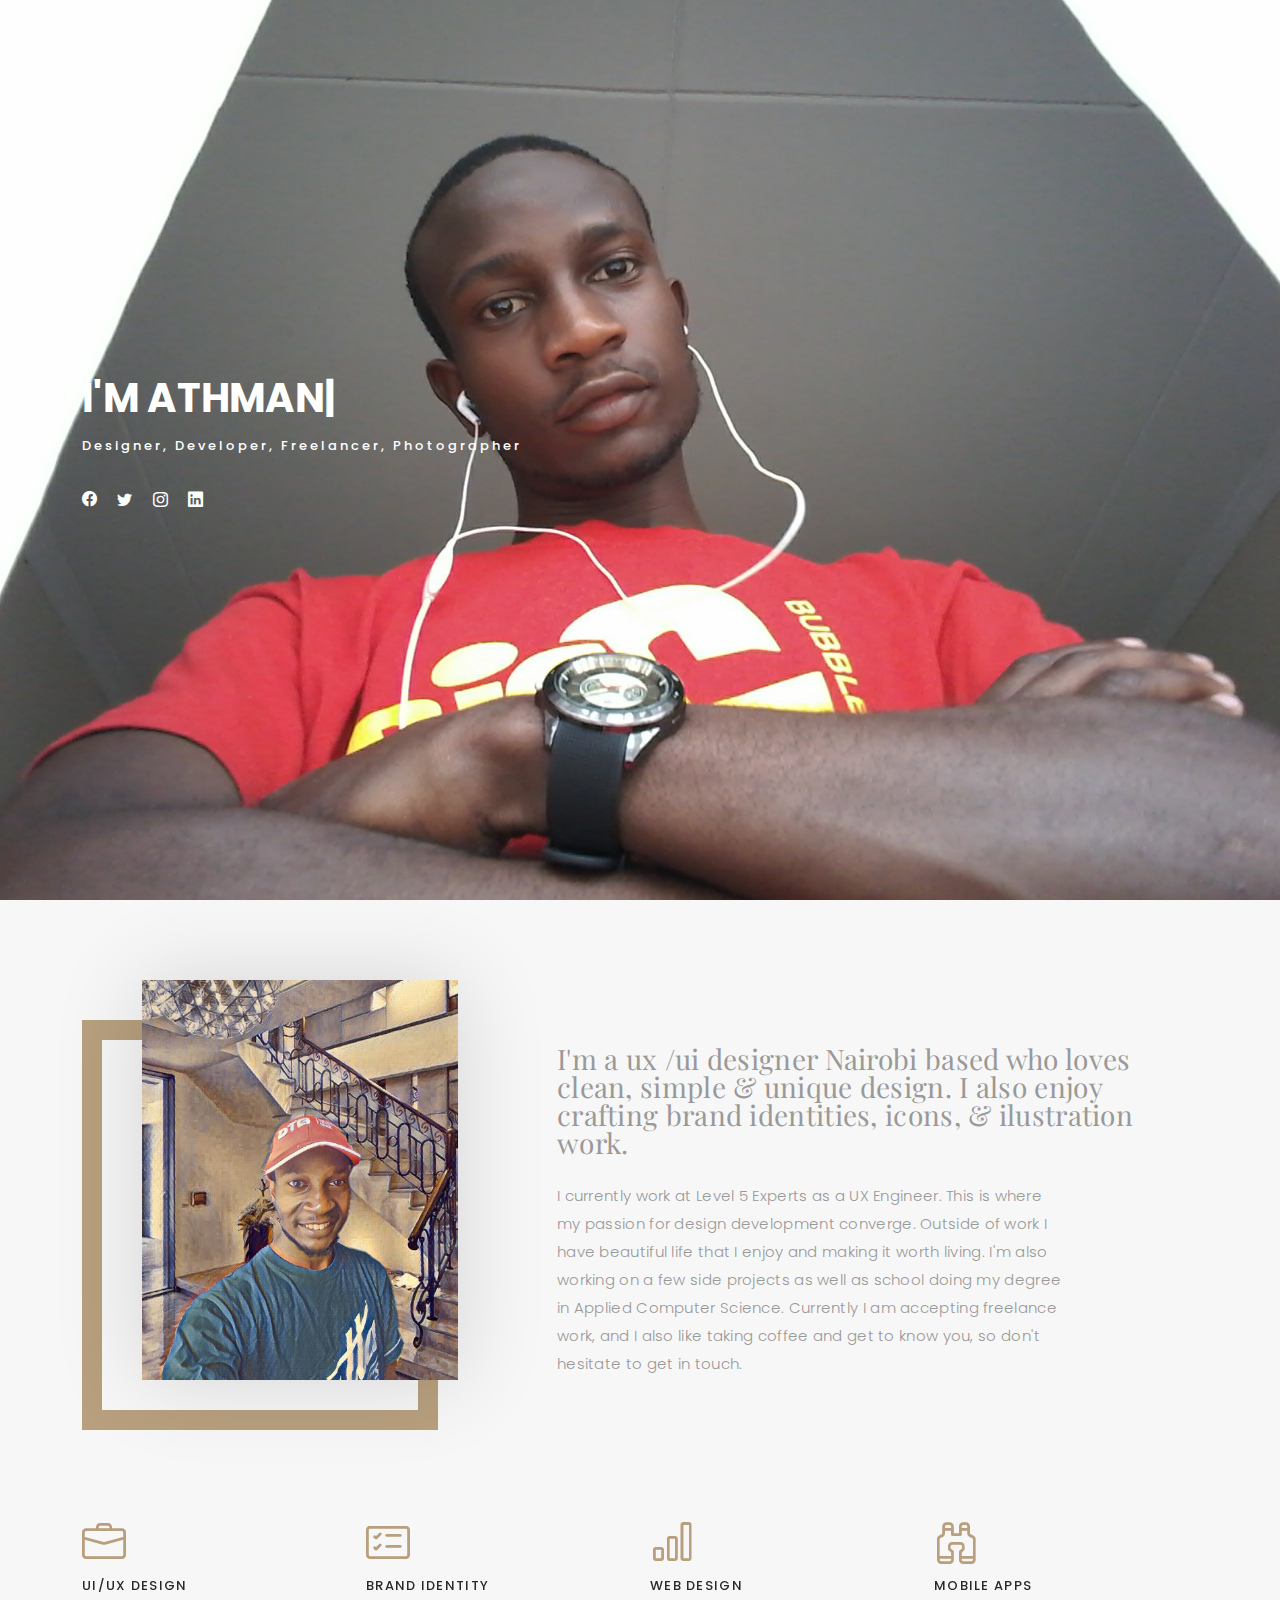
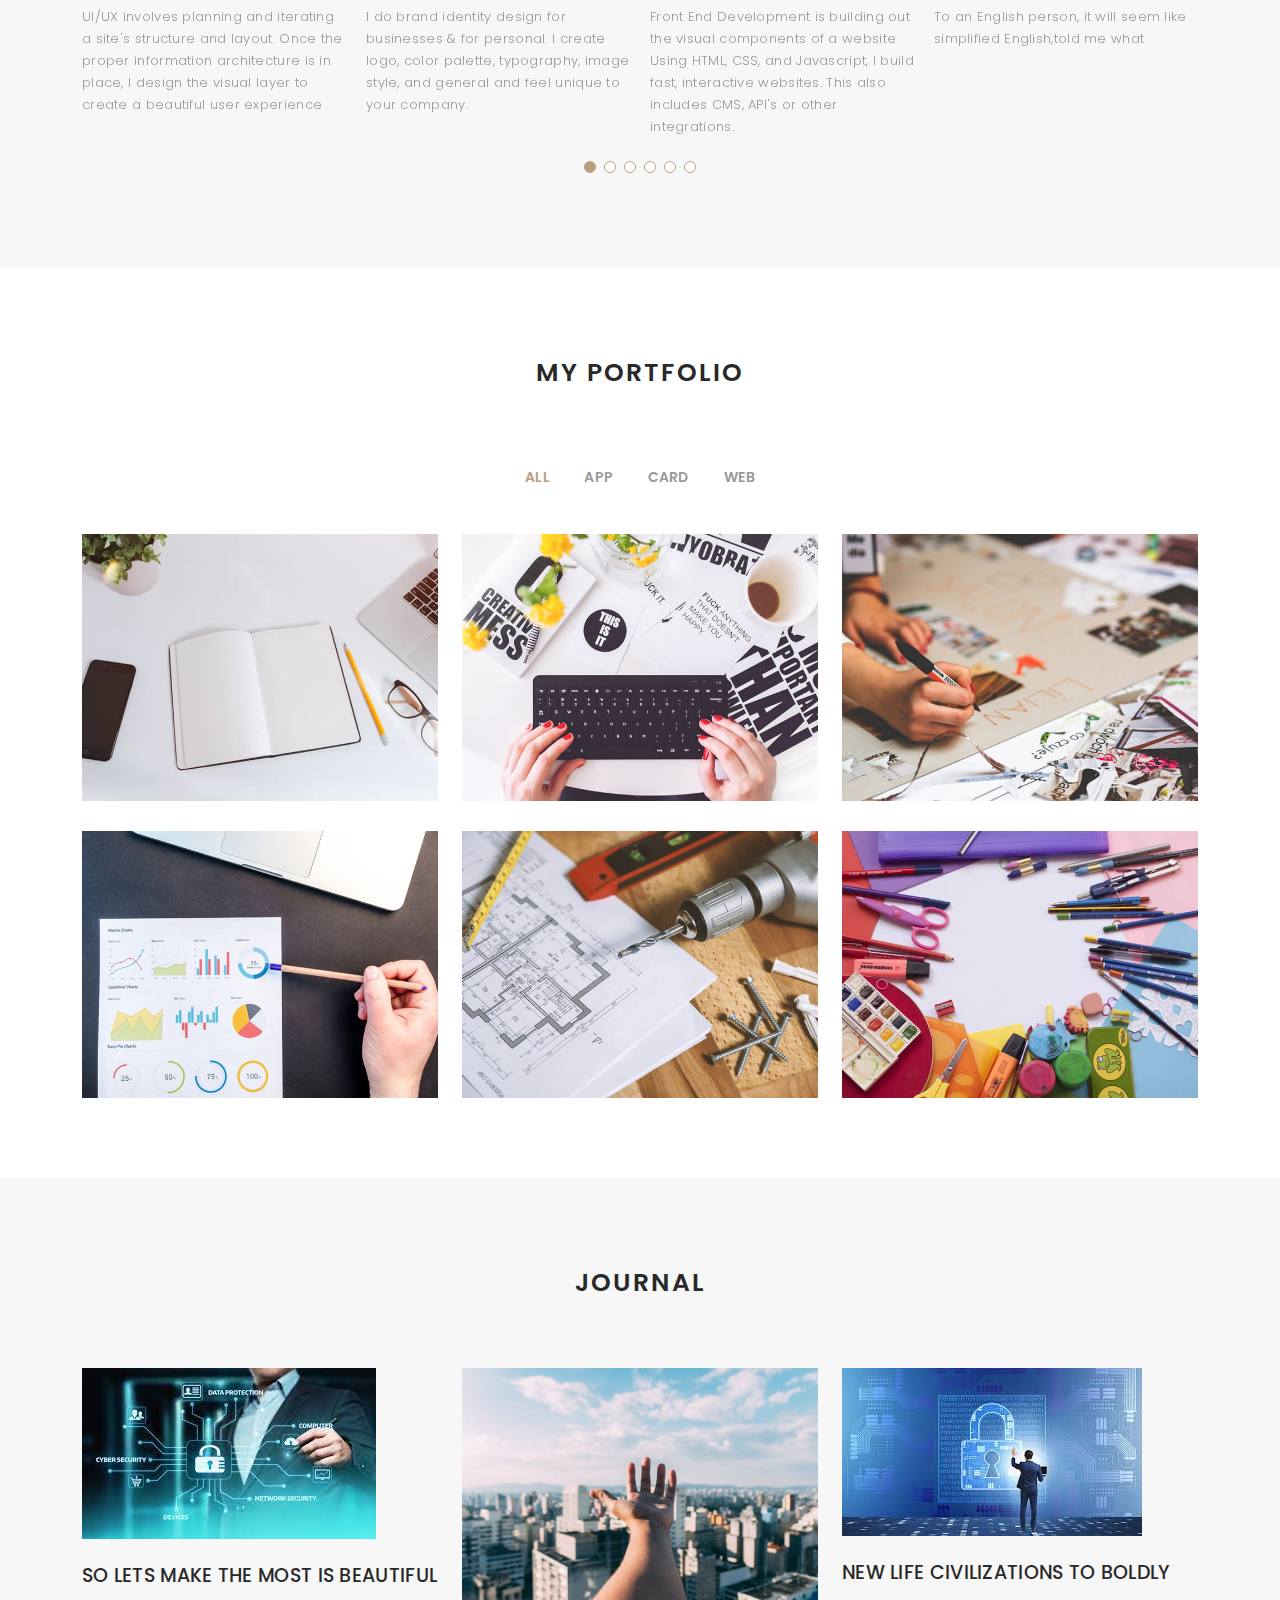
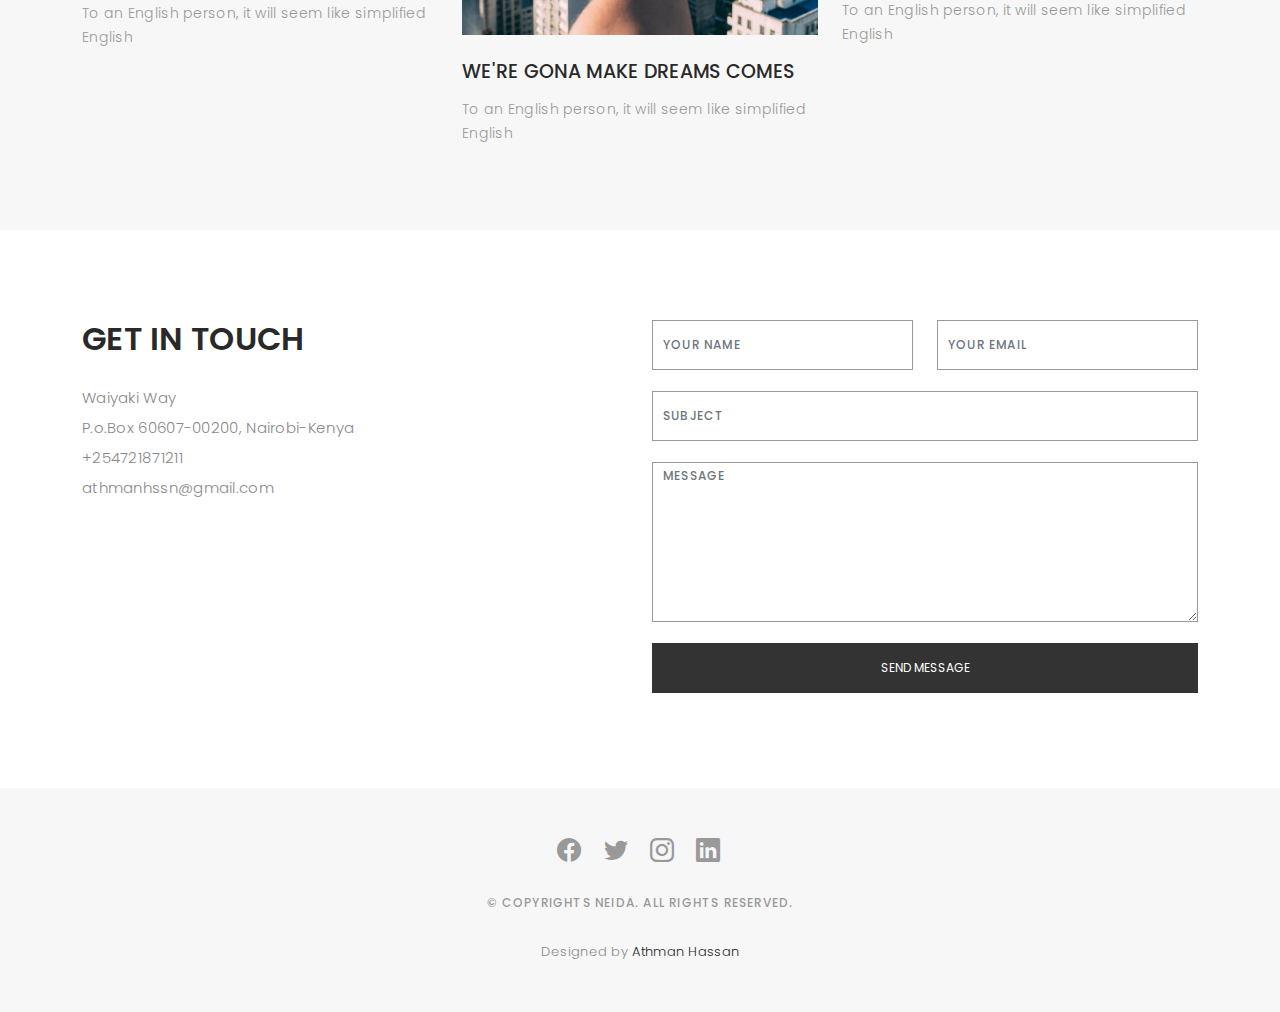
==== index.html @ f3bbb633 "first commit" ====
<!DOCTYPE html>
<html lang="en">

<head>
  <meta charset="utf-8">
  <meta content="width=device-width, initial-scale=1.0" name="viewport">

  <title>Athman Hassan</title>
  <meta content="" name="description">
  <meta content="" name="keywords">

  <!-- Favicons -->
  <link href="assets/img/favicon.png" rel="icon">
  <link href="assets/img/apple-touch-icon.png" rel="apple-touch-icon">

  <!-- Google Fonts -->
  <link href="https://fonts.googleapis.com/css?family=Poppins:300,300i,400,400i,500,500i,600,600i,700,700i|Playfair+Display:400,400i,500,500i,600,600i,700,700i,900,900i" rel="stylesheet">

  <!-- Vendor CSS Files -->
  <link href="assets/vendor/bootstrap/css/bootstrap.min.css" rel="stylesheet">
  <link href="assets/vendor/bootstrap-icons/bootstrap-icons.css" rel="stylesheet">
  <link href="assets/vendor/boxicons/css/boxicons.min.css" rel="stylesheet">
  <link href="assets/vendor/glightbox/css/glightbox.min.css" rel="stylesheet">
  <link href="assets/vendor/swiper/swiper-bundle.min.css" rel="stylesheet">

  <!-- Site Main CSS File -->
  <link href="assets/css/style.css" rel="stylesheet">
</head>

<body>

  <!-- ======= Header ======= -->
  <header id="header" class="fixed-top ">
    <div class="container d-flex align-items-center justify-content-between">
      <h1 class="logo"><a href="index.html">Athman Hassan</a></h1> 

      <nav id="navbar" class="navbar">
        <ul>
          <li><a class="nav-link scrollto active" href="#hero">Home</a></li>
          <li><a class="nav-link scrollto" href="index.html/#about">About</a></li>
          <li><a class="nav-link  scrollto" href="index.html/#portfolio">Portfolio</a></li>
          <li><a class="nav-link  scrollto" href="index.html/#journal">Blog</a></li>
          <li><a class="nav-link scrollto" href="index.html/#contact">Contact</a></li>
        </ul>
        <i class="bi bi-list mobile-nav-toggle"></i>
      </nav><!-- .navbar -->
    </div>
  </header><!-- End Header -->

  <!-- ======= Hero Section ======= -->
  <div id="hero" class="home">

    <div class="container">
      <div class="hero-content">
        <h1>I'm <span class="typed" data-typed-items="Athman Hassan, Designer, Developer, Freelancer, Photographer"></span></h1>
        <p> Designer, Developer, Freelancer, Photographer</p>

        <ul class="list-unstyled list-social">
          <li><a href="#"><i class="bi bi-facebook"></i></a></li>
          <li><a href="#"><i class="bi bi-twitter"></i></a></li>
          <li><a href="#"><i class="bi bi-instagram"></i></a></li>
          <li><a href="#"><i class="bi bi-linkedin"></i></a></li>
        </ul>
      </div>
    </div>
  </div><!-- End Hero -->

  <main id="main">

    <!-- ======= About Section ======= -->
    <div id="about" class="paddsection">
      <div class="container">
        <div class="row justify-content-between">

          <div class="col-lg-4 ">
            <div class="div-img-bg">
              <div class="about-img">
                <img src="assets/img/me.jpg" class="img-responsive" alt="me">
              </div>
            </div>
          </div>

          <div class="col-lg-7">
            <div class="about-descr">

              <p class="p-heading">I'm a ux /ui designer Nairobi based who loves clean, simple & unique design. I also enjoy crafting brand identities, icons, & ilustration work. </p>
              <p class="separator">I currently work at Level 5 Experts as a UX Engineer. This is where my passion for design development converge. Outside of work I have beautiful 
               life that I enjoy and making it worth living. I'm also working on a few side projects as well as school doing my degree in Applied Computer Science. Currently I am 
               accepting freelance work, and I also like taking coffee and get to know you, so don't hesitate to get in touch.</p>

            </div>

          </div>
        </div>
      </div>
    </div><!-- End About Section -->

    <!-- ======= Services Section ======= -->
    <div id="services">
      <div class="container">

        <div class="services-slider swiper-container" data-aos="fade-up" data-aos-delay="100">
          <div class="swiper-wrapper">

            <div class="swiper-slide">
              <div class="services-block">
                <i class="bi bi-briefcase"></i>
                <span>UI/UX DESIGN</span>
                <p class="separator">UI/UX involves planning and iterating a site's structure and layout. 
                Once the proper information architecture is in place, I design the visual layer to create 
                a beautiful user experience</p>
              </div>
            </div><!-- End testimonial item -->

            <div class="swiper-slide">
              <div class="services-block">
                <i class="bi bi-card-checklist"></i>
                <span>BRAND IDENTITY</span>
                <p class="separator">I do brand identity design for businesses & for personal. 
                I create logo, color palette, typography, image style, and general and feel unique to your company.  </p>
              </div>
            </div><!-- End testimonial item -->

            <div class="swiper-slide">
              <div class="services-block">
                <i class="bi bi-bar-chart"></i>
                <span>WEB DESIGN</span>
                <p class="separator">Front End Development is building out the visual components of a website
                Using HTML, CSS, and Javascript, I build fast, interactive websites. This also includes CMS, API's 
                or other integrations. </p>
              </div>
            </div><!-- End testimonial item -->

            <div class="swiper-slide">
              <div class="services-block">
                <i class="bi bi-binoculars"></i>
                <span>MOBILE APPS</span>
                <p class="separator">To an English person, it will seem like simplified English,told me what </p>
              </div>
            </div><!-- End testimonial item -->

            <div class="swiper-slide">
              <div class="services-block">
                <i class="bi bi-brightness-high"></i>
                <span>Analytics</span>
                <p class="separator">To an English person, it will seem like simplified English,told me what </p>
              </div>
            </div><!-- End testimonial item -->

            <div class="swiper-slide">
              <div class="services-block">
                <i class="bi bi-calendar4-week"></i>
                <span>PHOTOGRAPHY</span>
                <p class="separator">To an English person, it will seem like simplified English,told me what </p>
              </div>
            </div><!-- End testimonial item -->

          </div>
          <div class="swiper-pagination"></div>
        </div>

      </div>

    </div><!-- End Services Section -->

    <!-- ======= Portfolio Section ======= -->
    <div id="portfolio" class="paddsection">

      <div class="container">
        <div class="section-title text-center">
          <h2>My Portfolio</h2>
        </div>
      </div>

      <div class="container">

        <div class="row">
          <div class="col-lg-12 d-flex justify-content-center">
            <ul id="portfolio-flters">
              <li data-filter="*" class="filter-active">All</li>
              <li data-filter=".filter-app">App</li>
              <li data-filter=".filter-card">Card</li>
              <li data-filter=".filter-web">Web</li>
            </ul>
          </div>
        </div>

        <div class="row portfolio-container">

          <div class="col-lg-4 col-md-6 portfolio-item filter-app">
            <img src="assets/img/portfolio/portfolio-1.jpg" class="img-fluid" alt="">
            <div class="portfolio-info">
              <h4>App 1</h4>
              <p>App</p>
              <a href="assets/img/portfolio/portfolio-1.jpg" data-gallery="portfolioGallery" class="portfolio-lightbox preview-link" title="App 1"><i class="bx bx-plus"></i></a>
              <a href="portfolio-details.html" class="details-link" title="More Details"><i class="bx bx-link"></i></a>
            </div>
          </div>

          <div class="col-lg-4 col-md-6 portfolio-item filter-web">
            <img src="assets/img/portfolio/portfolio-2.jpg" class="img-fluid" alt="">
            <div class="portfolio-info">
              <h4>Web 3</h4>
              <p>Web</p>
              <a href="assets/img/portfolio/portfolio-2.jpg" data-gallery="portfolioGallery" class="portfolio-lightbox preview-link" title="Web 3"><i class="bx bx-plus"></i></a>
              <a href="portfolio-details.html" class="details-link" title="More Details"><i class="bx bx-link"></i></a>
            </div>
          </div>

          <div class="col-lg-4 col-md-6 portfolio-item filter-app">
            <img src="assets/img/portfolio/portfolio-3.jpg" class="img-fluid" alt="">
            <div class="portfolio-info">
              <h4>App 2</h4>
              <p>App</p>
              <a href="assets/img/portfolio/portfolio-3.jpg" data-gallery="portfolioGallery" class="portfolio-lightbox preview-link" title="App 2"><i class="bx bx-plus"></i></a>
              <a href="portfolio-details.html" class="details-link" title="More Details"><i class="bx bx-link"></i></a>
            </div>
          </div>

          <div class="col-lg-4 col-md-6 portfolio-item filter-card">
            <img src="assets/img/portfolio/portfolio-4.jpg" class="img-fluid" alt="">
            <div class="portfolio-info">
              <h4>Card 2</h4>
              <p>Card</p>
              <a href="assets/img/portfolio/portfolio-4.jpg" data-gallery="portfolioGallery" class="portfolio-lightbox preview-link" title="Card 2"><i class="bx bx-plus"></i></a>
              <a href="portfolio-details.html" class="details-link" title="More Details"><i class="bx bx-link"></i></a>
            </div>
          </div>

          <div class="col-lg-4 col-md-6 portfolio-item filter-web">
            <img src="assets/img/portfolio/portfolio-5.jpg" class="img-fluid" alt="">
            <div class="portfolio-info">
              <h4>Web 2</h4>
              <p>Web</p>
              <a href="assets/img/portfolio/portfolio-5.jpg" data-gallery="portfolioGallery" class="portfolio-lightbox preview-link" title="Web 2"><i class="bx bx-plus"></i></a>
              <a href="portfolio-details.html" class="details-link" title="More Details"><i class="bx bx-link"></i></a>
            </div>
          </div>

          <div class="col-lg-4 col-md-6 portfolio-item filter-app">
            <img src="assets/img/portfolio/portfolio-6.jpg" class="img-fluid" alt="">
            <div class="portfolio-info">
              <h4>App 3</h4>
              <p>App</p>
              <a href="assets/img/portfolio/portfolio-6.jpg" data-gallery="portfolioGallery" class="portfolio-lightbox preview-link" title="App 3"><i class="bx bx-plus"></i></a>
              <a href="portfolio-details.html" class="details-link" title="More Details"><i class="bx bx-link"></i></a>
            </div>
          </div>

        </div>

      </div>

    </div><!-- End Portfolio Section -->

    <!-- ======= Journal Section ======= -->
    <div id="journal" class="text-left paddsection">

      <div class="container">
        <div class="section-title text-center">
          <h2>journal</h2>
        </div>
      </div>

      <div class="container">
        <div class="journal-block">
          <div class="row">

            <div class="col-lg-4 col-md-6">
              <div class="journal-info">

                <a href="blog-single.html"><img src="assets/img/blog-post-1.jpg" class="img-responsive" alt="img"></a>

                <div class="journal-txt">

                  <h4><a href="blog-single.html">SO LETS MAKE THE MOST IS BEAUTIFUL</a></h4>
                  <p class="separator">To an English person, it will seem like simplified English
                  </p>

                </div>

              </div>
            </div>

            <div class="col-lg-4 col-md-6">
              <div class="journal-info">

                <a href="blog-single.html"><img src="assets/img/blog-post-2.jpg" class="img-responsive" alt="img"></a>

                <div class="journal-txt">

                  <h4><a href="blog-single.html">WE'RE GONA MAKE DREAMS COMES</a></h4>
                  <p class="separator">To an English person, it will seem like simplified English
                  </p>

                </div>

              </div>
            </div>

            <div class="col-lg-4 col-md-6">
              <div class="journal-info">

                <a href="blog-single.html"><img src="assets/img/blog-post-3.jpg" class="img-responsive" alt="img"></a>

                <div class="journal-txt">

                  <h4><a href="blog-single.html">NEW LIFE CIVILIZATIONS TO BOLDLY</a></h4>
                  <p class="separator">To an English person, it will seem like simplified English
                  </p>

                </div>

              </div>
            </div>

          </div>
        </div>
      </div>

    </div><!-- End Journal Section -->

    <!-- ======= Contact Section ======= -->
    <div id="contact" class="paddsection">
      <div class="container">
        <div class="contact-block1">
          <div class="row">

            <div class="col-lg-6">
              <div class="contact-contact">

                <h2 class="mb-30">GET IN TOUCH</h2>

                <ul class="contact-details">
                  <li><span> Waiyaki Way</span></li>
                  <li><span>P.o.Box 60607-00200, Nairobi-Kenya</span></li>
                  <li><span>+254721871211</span></li>
                  <li><span>athmanhssn@gmail.com</span></li>
                </ul>

              </div>
            </div>

            <div class="col-lg-6">
              <form action="forms/contact.php" method="post" role="form" class="php-email-form">
                <div class="row gy-3">

                  <div class="col-lg-6">
                    <div class="form-group contact-block1">
                      <input type="text" name="name" class="form-control" id="name" placeholder="Your Name" required>
                    </div>
                  </div>

                  <div class="col-lg-6">
                    <div class="form-group">
                      <input type="email" class="form-control" name="email" id="email" placeholder="Your Email" required>
                    </div>
                  </div>

                  <div class="col-lg-12">
                    <div class="form-group">
                      <input type="text" class="form-control" name="subject" id="subject" placeholder="Subject" required>
                    </div>
                  </div>

                  <div class="col-lg-12">
                    <div class="form-group">
                      <textarea class="form-control" name="message" placeholder="Message" required></textarea>
                    </div>
                  </div>

                  <div class="col-lg-12">
                    <div class="loading">Loading</div>
                    <div class="error-message"></div>
                    <div class="sent-message">Your message has been sent. Thank you!</div>
                  </div>

                  <div class="mt-0">
                    <input type="submit" class="btn btn-defeault btn-send" value="Send message">
                  </div>

                </div>
              </form>
            </div>
          </div>
        </div>
      </div>
    </div><!-- End Contact Section -->

  </main><!-- End #main -->

  <!-- ======= Footer ======= -->
  <div id="footer" class="text-center">
    <div class="container">
      <div class="socials-media text-center">

        <ul class="list-unstyled">
          <li><a href="#"><i class="bi bi-facebook"></i></a></li>
          <li><a href="#"><i class="bi bi-twitter"></i></a></li>
          <li><a href="#"><i class="bi bi-instagram"></i></a></li>
          <li><a href="#"><i class="bi bi-linkedin"></i></a></li>
        </ul>

      </div>

      <p>&copy; Copyrights Neida. All rights reserved.</p>

      <div class="credits">
       
        Designed by <a href="index.html">Athman Hassan</a>
      </div>

    </div>
  </div><!-- End Footer -->

  <a href="#" class="back-to-top d-flex align-items-center justify-content-center"><i class="bi bi-arrow-up-short"></i></a>

  <!-- Vendor JS Files -->
  <script src="assets/vendor/bootstrap/js/bootstrap.bundle.min.js"></script>
  <script src="assets/vendor/glightbox/js/glightbox.min.js"></script>
  <script src="assets/vendor/isotope-layout/isotope.pkgd.min.js"></script>
  <script src="assets/vendor/php-email-form/validate.js"></script>
  <script src="assets/vendor/swiper/swiper-bundle.min.js"></script>
  <script src="assets/vendor/typed.js/typed.min.js"></script>

  <!-- Template Main JS File -->
  <script src="assets/js/main.js"></script>

</body>

</html>
---- assets/css/style.css ----
/*# General*/
body {
  background: #ffffff;
  color: #898989;
  font-family: 'Poppins', helvetica;
  font-size: 15px;
  font-weight: 300;
  line-height: 20px;
  letter-spacing: 0.02em;
  overflow-x: hidden;
  margin: 0 auto;
  padding: 0;
  box-sizing: border-box;
}

h1, h2, h3, h4, h5, h6 {
  margin: 0;
}

h2 {
  color: #292929;
  font-weight: 600;
}

h4 {
  color: #292929;
  font-size: 14px;
  font-weight: 600;
}

a {
  color: #292929;
  text-decoration: none !important;
  transition: all 0.5s ease-in-out 0s;
}

a:hover {
  transition: all 0.5s ease-in-out 0s;
}

p {
  margin: 25px 0;
  padding: 0;
  font-size: 15px;
  color: #999999;
  line-height: 28px;
}

::-moz-selection {
  background: #b8a07e;
  color: #fff;
}

::selection {
  background: #b8a07e;
  color: #fff;
}

.btn {
  background: #333;
  border: medium none;
  border-radius: 0;
  color: #fff;
  font-size: 12px;
  height: 50px;
  line-height: 50px;
  padding: 0 30px;
  text-transform: uppercase;
}

.btn:hover, .btn:focus {
  color: #fff;
}

.padDiv {
  padding: 30px 20px;
}

.section-title {
  margin-bottom: 70px;
}

.section-title h2 {
  font-size: 25px;
  letter-spacing: 2px;
  text-transform: uppercase;
}

.form-control {
  background-color: transparent;
  border: 1px solid #999;
  border-radius: 0;
  color: #999999;
  font-size: 12px;
  font-weight: 500;
  height: 50px;
  letter-spacing: 0.1em;
  padding-left: 10px;
  margin: 0 0 25px 0;
  line-height: 14px;
  text-transform: uppercase;
}

.form-control:focus {
  box-shadow: none;
  outline: 0 none;
}

.paddsection {
  padding-top: 90px;
  padding-bottom: 90px;
}

.paddsections {
  padding-top: 90px;
  padding-bottom: 90px !important;
}

.hvr-shutter-in-horizontal::before {
  background: #333;
}

.hvr-shutter-in-horizontal:hover {
  background: #b8a07e;
}

.mb-30 {
  margin-bottom: 30px;
}

.main-content {
  padding-top: 140px;
}

/*--------------------------------------------------------------
# Back to top button
--------------------------------------------------------------*/
.back-to-top {
  position: fixed;
  visibility: hidden;
  opacity: 0;
  right: 15px;
  bottom: 15px;
  z-index: 996;
  background: #b8a07e;
  width: 40px;
  height: 40px;
  border-radius: 4px;
  transition: all 0.4s;
}

.back-to-top i {
  font-size: 28px;
  color: #fff;
  line-height: 0;
}

.back-to-top:hover {
  background: #c6b398;
  color: #fff;
}

.back-to-top.active {
  visibility: visible;
  opacity: 1;
}

/*--------------------------------------------------------------
# Header
--------------------------------------------------------------*/
#header {
  transition: all 0.5s;
  z-index: 997;
  padding: 15px 0;
  background-color: #fff;
  top: -100%;
  box-shadow: 0px 2px 25px rgba(0, 0, 0, 0.08);
}

#header.header-scrolled, #header.header-inner-pages {
  top: 0;
}

#header .logo {
  font-size: 30px;
  margin: 0;
  padding: 0;
  line-height: 1;
  font-weight: 600;
  letter-spacing: 1px;
  font-family: "Playfair Display", sans-serif;
  font-style: italic;
}

#header .logo a {
  color: #898989;
}

#header .logo img {
  max-height: 40px;
}

@media (max-width: 992px) {
  #header {
    border: 0;
  }
}

/*-# Navigation Menu*/
/**
* Desktop Navigation 
*/
.navbar {
  padding: 0;
}

.navbar ul {
  margin: 0;
  padding: 0;
  display: flex;
  list-style: none;
  align-items: center;
}

.navbar li {
  position: relative;
}

.navbar a {
  display: flex;
  align-items: center;
  justify-content: space-between;
  padding: 10px 0 10px 30px;
  font-family: "Poppins", sans-serif;
  font-size: 14px;
  font-weight: 500;
  color: #7e7d7d;
  white-space: nowrap;
  transition: 0.3s;
}

.navbar a i {
  font-size: 12px;
  line-height: 0;
  margin-left: 5px;
}

.navbar a:hover, .navbar .active, .navbar li:hover > a {
  color: #b8a07e;
}

/**
* Mobile Navigation 
*/
.mobile-nav-toggle {
  color: #4b4a4a;
  font-size: 28px;
  cursor: pointer;
  display: none;
  line-height: 0;
  transition: 0.5s;
}

.mobile-nav-toggle.bi-x {
  color: #fff;
}

@media (max-width: 991px) {
  .mobile-nav-toggle {
    display: block;
  }
  .navbar ul {
    display: none;
  }
}

.navbar-mobile {
  position: fixed;
  overflow: hidden;
  top: 0;
  right: 0;
  left: 0;
  bottom: 0;
  background: rgba(49, 49, 49, 0.9);
  transition: 0.3s;
}

.navbar-mobile .mobile-nav-toggle {
  position: absolute;
  top: 15px;
  right: 15px;
}

.navbar-mobile ul {
  display: block;
  position: absolute;
  top: 55px;
  right: 15px;
  bottom: 15px;
  left: 15px;
  padding: 10px 0;
  border-radius: 10px;
  background-color: #fff;
  overflow-y: auto;
  transition: 0.3s;
}

.navbar-mobile a {
  padding: 10px 20px;
  font-size: 15px;
  color: #4b4a4a;
}

.navbar-mobile a:hover, .navbar-mobile .active, .navbar-mobile li:hover > a {
  color: #b8a07e;
}

.navbar-mobile .getstarted {
  margin: 15px;
}

.navbar-mobile .dropdown ul {
  position: static;
  display: none;
  margin: 10px 20px;
  padding: 10px 0;
  z-index: 99;
  opacity: 1;
  visibility: visible;
  background: #fff;
  box-shadow: 0px 0px 30px rgba(127, 137, 161, 0.25);
}

.navbar-mobile .dropdown ul li {
  min-width: 200px;
}

.navbar-mobile .dropdown ul a {
  padding: 10px 20px;
}

.navbar-mobile .dropdown ul a i {
  font-size: 12px;
}

.navbar-mobile .dropdown ul a:hover, .navbar-mobile .dropdown ul .active:hover, .navbar-mobile .dropdown ul li:hover > a {
  color: #b8a07e;
}

.navbar-mobile .dropdown > .dropdown-active {
  display: block;
}

/*--------------------------------------------------------------
# Hero
--------------------------------------------------------------*/
#hero {
  background: url("../img/home-bg.jpg") repeat scroll center center/cover;
  height: 100vh;
  width: 100%;
}

#hero .hero-content {
  height: 100vh;
  text-align: left;
  width: 100%;
  display: flex;
  justify-content: center;
  flex-direction: column;
}

.hero-content h1 {
  font-size: 40px;
  font-weight: 700;
  margin-bottom: 10px;
  text-transform: uppercase;
  color: #fff;
}

.hero-content p {
  font-size: 13px;
  letter-spacing: 3px;
  margin-top: 0;
  margin-bottom: 30px;
  text-transform: capitalize;
  color: #fff;
  font-weight: 500;
}

.hero-content .list-social li {
  float: left;
  margin-right: 20px;
}

.hero-content .list-social li i {
  color: #fff;
  font-size: 15px;
}

/*--------------------------------------------------------------
# Breadcrumbs
--------------------------------------------------------------*/
.breadcrumbs {
  padding: 120px 0 0 0;
  background-color: white;
  min-height: 40px;
}

@media (max-width: 992px) {
  .breadcrumbs {
    padding-top: 100px;
  }
}

.breadcrumbs h2 {
  font-size: 24px;
  font-weight: 300;
  margin: 0;
}

@media (max-width: 992px) {
  .breadcrumbs h2 {
    margin: 0 0 10px 0;
  }
}

.breadcrumbs ol {
  display: flex;
  flex-wrap: wrap;
  list-style: none;
  padding: 0;
  margin: 0;
  font-size: 14px;
}

.breadcrumbs ol li + li {
  padding-left: 10px;
}

.breadcrumbs ol li + li::before {
  display: inline-block;
  padding-right: 10px;
  color: #6c757d;
  content: "/";
}

@media (max-width: 768px) {
  .breadcrumbs .d-flex {
    display: block !important;
  }
  .breadcrumbs ol {
    display: block;
  }
  .breadcrumbs ol li {
    display: inline-block;
  }
}

/*-----------------------------------------------------------------------------------*/
/*  About
/*-----------------------------------------------------------------------------------*/
#about {
  width: 100%;
  height: auto;
  background: #f7f7f7;
  padding-top: 120px;
}

#about .div-img-bg {
  padding-bottom: 30px;
  border: 20px solid #b8a07e;
}

#about .div-img-bg .about-img img {
  width: 100%;
  box-shadow: 0px 0px 85px 0px rgba(0, 0, 0, 0.14);
  margin-top: -60px;
  margin-left: 40px;
  height: 400px;
  -o-object-fit: cover;
  object-fit: cover;
}

#about .about-descr .p-heading {
  font-family: 'Playfair Display', serif;
  font-size: 28px;
  text-align: left;
}

#about .about-descr .separator {
  max-width: 80%;
  margin-bottom: 0;
  text-align: left;
}

/*--------------------------------------------------------------
# Services
--------------------------------------------------------------*/
#services {
  background: #f7f7f7;
  position: relative;
  padding-bottom: 80px;
}

.services-block span {
  margin: 10px 0;
  position: relative;
  font-size: 13px;
  color: #292929;
  letter-spacing: 0.1em;
  font-weight: 500;
  text-transform: uppercase;
  display: block;
}

.services-block .separator {
  margin: 0;
  font-size: 13px;
  line-height: 22px;
}

.services-block i {
  font-size: 44px;
  color: #b8a07e;
  line-height: 44px;
}

.services-slider .swiper-pagination {
  margin-top: 30px;
  position: relative;
}

.services-slider .swiper-pagination .swiper-pagination-bullet {
  width: 12px;
  height: 12px;
  background-color: #fff;
  opacity: 1;
  border: 1px solid #b8a07e;
}

.services-slider .swiper-pagination .swiper-pagination-bullet-active {
  background-color: #b8a07e;
}

/*--# Portfolio--*/
#portfolio {
  position: relative;
  padding-bottom: 50px;
}

#portfolio #portfolio-flters {
  padding: 0;
  margin: 0 auto 35px auto;
  list-style: none;
  text-align: center;
  border-radius: 50px;
  padding: 2px 15px;
}

#portfolio #portfolio-flters li {
  cursor: pointer;
  display: inline-block;
  padding: 10px 15px 8px 15px;
  font-size: 14px;
  font-weight: 600;
  line-height: 1;
  text-transform: uppercase;
  color: #999999;
  margin-bottom: 5px;
  transition: all 0.3s ease-in-out;
}

#portfolio #portfolio-flters li:hover, #portfolio #portfolio-flters li.filter-active {
  color: #b8a07e;
}

#portfolio #portfolio-flters li:last-child {
  margin-right: 0;
}

#portfolio .portfolio-item {
  margin-bottom: 30px;
}

#portfolio .portfolio-item .portfolio-info {
  opacity: 0;
  position: absolute;
  left: 30px;
  right: 30px;
  bottom: 0;
  z-index: 3;
  transition: all ease-in-out 0.3s;
  background: rgba(255, 255, 255, 0.9);
  padding: 15px;
}

#portfolio .portfolio-item .portfolio-info h4 {
  font-size: 18px;
  color: #666;
  font-weight: 600;
  margin-bottom: 10px;
}

#portfolio .portfolio-item .portfolio-info p {
  color: #999;
  font-size: 14px;
  margin: 0;
  padding: 0;
}

#portfolio .portfolio-item .portfolio-info .preview-link, #portfolio .portfolio-item .portfolio-info .details-link {
  position: absolute;
  right: 40px;
  font-size: 24px;
  top: calc(50% - 18px);
  color: #b8a07e;
}

#portfolio .portfolio-item .portfolio-info .preview-link:hover, #portfolio .portfolio-item .portfolio-info .details-link:hover {
  color: #cab89f;
}

#portfolio .portfolio-item .portfolio-info .details-link {
  right: 10px;
}

#portfolio .portfolio-item:hover .portfolio-info {
  opacity: 1;
  bottom: 20px;
}

/*--# Portfolio Details--*/
.portfolio-details {
  padding-top: 40px;
}

.portfolio-details .portfolio-details-slider img {
  width: 100%;
}

.portfolio-details .portfolio-details-slider .swiper-pagination {
  margin-top: 20px;
  position: relative;
}

.portfolio-details .portfolio-details-slider .swiper-pagination .swiper-pagination-bullet {
  width: 12px;
  height: 12px;
  background-color: #fff;
  opacity: 1;
  border: 1px solid #b8a07e;
}

.portfolio-details .portfolio-details-slider .swiper-pagination .swiper-pagination-bullet-active {
  background-color: #b8a07e;
}

.portfolio-details .portfolio-info {
  padding: 30px;
  box-shadow: 0px 0 30px rgba(75, 74, 74, 0.08);
}

.portfolio-details .portfolio-info h3 {
  font-size: 22px;
  font-weight: 700;
  margin-bottom: 20px;
  padding-bottom: 20px;
  border-bottom: 1px solid #eee;
}

.portfolio-details .portfolio-info ul {
  list-style: none;
  padding: 0;
  font-size: 15px;
}

.portfolio-details .portfolio-info ul li + li {
  margin-top: 10px;
}

.portfolio-details .portfolio-description {
  padding-top: 30px;
}

.portfolio-details .portfolio-description h2 {
  font-size: 26px;
  font-weight: 700;
  margin-bottom: 20px;
}

.portfolio-details .portfolio-description p {
  padding: 0;
}

/*--# Journal--*/
#journal, #journal-blog {
  height: auto;
  width: 100%;
  background: #f7f7f7;
  padding-bottom: 60px;
  position: relative;
}

#journal-blog {
  background: #fff;
  padding-bottom: 30px;
}

#journal .journal-block {
  display: inline-block;
  height: auto;
  width: 100%;
}

#journal .journal-block .journal-info {
  position: relative;
}

.journal-block .journal-info img {
  max-width: 100%;
}

.journal-block .journal-info .journal-txt {
  padding: 25px 0px;
  position: relative;
}

.journal-block .journal-info .journal-txt h4 a {
  display: block;
  font-size: 19px;
  line-height: 24px;
  margin: 0 0 13px 0;
  font-weight: 500;
  color: #292929;
  transition: all 0.5s ease-in-out 0s;
}

.journal-block .journal-info .journal-txt h4 a:hover {
  color: #b8a07e;
  transition: all 0.5s ease-in-out 0s;
}

.journal-block .journal-info .journal-txt p {
  margin: 0;
  font-size: 14px;
  line-height: 24px;
}

/*--# Journal--*/
#contact {
  height: auto;
  width: 100%;
}

.contact-details {
  list-style: none;
  margin: 0;
  padding: 0;
}

.contact-details li {
  padding-bottom: 10px;
}

#contact input, #contact textarea {
  width: 100%;
  margin-bottom: 5px;
}

#contact textarea {
  min-height: 160px;
}

.php-email-form .error-message {
  display: none;
  color: #fff;
  background: #ed3c0d;
  text-align: left;
  padding: 15px;
  margin-bottom: 15px;
  font-weight: 600;
}

.php-email-form .error-message br + br {
  margin-top: 25px;
}

.php-email-form .sent-message {
  display: none;
  color: #fff;
  background: #18d26e;
  text-align: center;
  padding: 15px;
  font-weight: 600;
  margin-bottom: 15px;
}

.php-email-form .loading {
  display: none;
  background: #fff;
  text-align: center;
  padding: 15px;
  margin-bottom: 15px;
}

.php-email-form .loading:before {
  content: "";
  display: inline-block;
  border-radius: 50%;
  width: 24px;
  height: 24px;
  margin: 0 10px -6px 0;
  border: 3px solid #18d26e;
  border-top-color: #eee;
  -webkit-animation: animate-loading 1s linear infinite;
  animation: animate-loading 1s linear infinite;
}

@-webkit-keyframes animate-loading {
  0% {
    transform: rotate(0deg);
  }
  100% {
    transform: rotate(360deg);
  }
}

@keyframes animate-loading {
  0% {
    transform: rotate(0deg);
  }
  100% {
    transform: rotate(360deg);
  }
}

/*--# Blog--*/
/*  Navbar fixd page */
.subpage-nav {
  display: block !important;
}

/*  /* Single page */
#journal-blog {
  padding-top: 140px;
}

/* main content */
.main-content {
  background: #f7f7f7;
}

.main-content .container-main {
  display: inline-block;
  width: 100%;
}

.main-content .container-main .block-main {
  margin-bottom: 30px;
  overflow: hidden;
}

.container-main .block-main .content-main {
  background: #fff none repeat scroll 0 0;
  display: inline-block;
  width: 100%;
}

.journal-txt h4 a {
  display: block;
  font-size: 19px;
  line-height: 24px;
  margin: 0 0 13px 0;
  font-weight: 500;
  color: #292929;
  transition: all 0.5s ease-in-out 0s;
}

.journal-txt h4 a:hover {
  color: #b8a07e;
  transition: all 0.5s ease-in-out 0s;
}

.post-meta ul li {
  font-size: 12px;
  font-weight: normal;
  margin-left: 8px;
  margin-right: 8px;
  text-transform: capitalize;
  display: inline-block;
  float: none;
}

.content-main .post-meta a {
  color: #a2a2a2;
  margin-left: 5px;
}

/* Commonts */
.comments {
  background: #fff;
}

.entry-comments h6 {
  margin-right: 10px;
  font-size: 13px;
  letter-spacing: 0.1em;
  font-weight: 500;
}

.entry-comments-item {
  margin-top: 40px;
  padding-bottom: 40px;
  border-bottom: 1px solid #f2f2f2;
}

.entry-comments-avatar {
  position: absolute;
  display: block;
  border-radius: 50%;
  width: 60px;
  height: 60px;
}

.entry-comments-body {
  padding-left: 86px;
}

.entry-comments-author {
  margin-right: 10px;
  font-size: 13px;
  color: #292929;
  letter-spacing: 0.1em;
  font-weight: 500;
}

.rep {
  font-size: 13px;
  color: #292929;
  letter-spacing: 0.1em;
  font-weight: 500;
  text-transform: capitalize;
}

.entry-comments span a {
  font-size: 13px;
  color: #999;
}

.entry-comments-reply {
  padding-left: 10%;
}

/* Commonts form */
.cmt {
  background: #fff;
}

blockquote {
  padding: 40px;
  background-color: #f2f2f2;
  margin: 30px 0;
  border: none;
  border-left: 4px solid #b8a07e;
}

/*--Footer--*/
#footer {
  background: #f7f7f7;
  padding-top: 50px;
  padding-bottom: 50px;
}

#footer .socials-media {
  width: 100%;
}

#footer .socials-media ul {
  display: inline-block;
  float: none;
  margin: 0 0 20px 0;
}

#footer .socials-media ul li {
  float: left;
  margin-left: 10px;
  margin-right: 10px;
}

#footer .socials-media ul li a {
  font-size: 24px;
  color: #999;
  letter-spacing: 0.1em;
  font-weight: 500;
  background: transparent;
  text-transform: uppercase;
  transition: all 0.5s ease-in-out 0s;
}

#footer .socials-media ul li a:hover {
  color: #b8a07e;
  transition: all 0.5s ease-in-out 0s;
}

#footer p {
  font-size: 12px;
  letter-spacing: 0.1em;
  font-weight: 500;
  margin-top: 0;
  text-transform: uppercase;
}

.credits {
  font-size: 13px;
}

/** Width between 1200x to 0
 *  ~~~~~~~~~~~~~~~~~~~~~~~~~~~~~~~~~~~~
 */
/** Width between 992px to 1199px
 *  ~~~~~~~~~~~~~~~~~~~~~~~~~~~~~~~~~~~~
 */
/** Width between 768px to 991px
 *  ~~~~~~~~~~~~~~~~~~~~~~~~~~~~~~~~~~~~
 */
@media (min-width: 768px) and (max-width: 991px) {
  /* Navbar */
  nav {
    padding: 10px 15px;
  }
  .nav-menu {
    margin-top: 40px;
    display: none;
    float: none;
    width: 100%;
  }
  .nav-menu li {
    float: none;
    width: 100%;
    text-align: center;
    border-top: 1px solid #f7f7f7;
    line-height: 45px;
    margin-left: 0;
    padding-top: 10px;
    padding-bottom: 10px;
  }
  .responsive {
    float: right;
    padding-top: 15px;
    display: block;
  }
  /* About */
  .head-info .header-content .cmaster h1 {
    font-size: 32px;
  }
  #about .div-img-bg {
    padding: 0;
  }
  #about .div-img-bg .about-img img {
    margin-top: 0%;
    margin-left: calc(0% - 0px);
  }
  #about .about-descr .p-heading {
    font-size: 20px;
  }
  #about .about-descr .separator {
    max-width: 100%;
    margin-bottom: 0;
  }
  /* portfolio */
  #portfolio .portfolio-list .nav li {
    float: none;
    margin: 20px;
    display: inline-block;
  }
  /* journal */
  #journal .journal-block .journal-info {
    margin-bottom: 30px;
  }
  /* Contact */
  .contact-contact {
    margin-bottom: 30px;
  }
  /* Footer */
  #footer .socials-media ul li {
    margin-right: 0;
    margin-left: 0;
    float: none;
    display: inline-block;
  }
}

/** Width between 767px to 0
 *  ~~~~~~~~~~~~~~~~~~~~~~~~~~~~~~~~~~~~
 */
@media (max-width: 767px) {
  /* Navbar */
  nav {
    padding: 20px 15px;
  }
  .nav-menu {
    margin-top: 40px;
    display: none;
    float: none;
    width: 100%;
  }
  .nav-menu li {
    float: none;
    width: 100%;
    text-align: center;
    border-top: 1px solid #f7f7f7;
    line-height: 45px;
    margin-left: 0;
    padding-top: 10px;
    padding-bottom: 10px;
  }
  .responsive {
    float: right;
    padding-top: 15px;
    display: block;
  }
  /* About */
  .head-info .header-content h1 {
    font-size: 32px;
  }
  #about .div-img-bg {
    padding: 0;
  }
  #about .div-img-bg .about-img img {
    margin-top: 0%;
    margin-left: calc(0% - 0px);
  }
  #about .about-descr .p-heading {
    font-size: 20px;
  }
  #about .about-descr .separator {
    max-width: 100%;
    margin-bottom: 0;
  }
  /* portfolio */
  #portfolio .portfolio-list .nav li {
    float: none;
    margin: 20px;
    display: inline-block;
  }
  /* journal */
  #journal .journal-block .journal-info {
    margin-bottom: 30px;
  }
  /* Contact */
  .contact-contact {
    margin-bottom: 30px;
  }
  /* Footer */
  #footer .socials-media ul li {
    margin-right: 0;
    margin-left: 0;
    float: none;
    display: inline-block;
  }
}

/** Width between 600px to 0
 *  ~~~~~~~~~~~~~~~~~~~~~~~~~~~~~~~~~~~~
 */
@media (max-width: 600px) {
  /* Navbar */
  nav {
    padding: 20px 15px;
  }
  .nav-menu {
    margin-top: 40px;
    display: none;
    float: none;
    width: 100%;
  }
  .nav-menu li {
    float: none;
    width: 100%;
    text-align: center;
    border-top: 1px solid #f7f7f7;
    line-height: 45px;
    margin-left: 0;
    padding-top: 10px;
    padding-bottom: 10px;
  }
  .responsive {
    float: right;
    padding-top: 15px;
    display: block;
  }
  /* About */
  .head-info .header-content h1 {
    font-size: 32px;
  }
  #about .div-img-bg {
    padding: 0;
  }
  #about .div-img-bg .about-img img {
    margin-top: 0%;
    margin-left: calc(0% - 0px);
  }
  #about .about-descr .p-heading {
    font-size: 20px;
  }
  #about .about-descr .separator {
    max-width: 100%;
    margin-bottom: 0;
  }
  /* portfolio */
  #portfolio .portfolio-list .nav li {
    float: none;
    margin: 10px;
    display: inline-block;
  }
  /* journal */
  #journal .journal-block .journal-info {
    margin-bottom: 30px;
  }
  /* Contact */
  .contact-contact {
    margin-bottom: 30px;
  }
  /* Footer */
  #footer .socials-media ul li {
    margin-right: 0;
    margin-left: 0;
    float: none;
    display: inline-block;
  }
}

/** Width between 480px to 0
 *  ~~~~~~~~~~~~~~~~~~~~~~~~~~~~~~~~~~~~
 */
@media (max-width: 480px) {
  /* Navbar */
  nav {
    padding: 20px 15px;
  }
  .nav-menu {
    margin-top: 40px;
    display: none;
    float: none;
    width: 100%;
  }
  .nav-menu li {
    float: none;
    width: 100%;
    text-align: center;
    border-top: 1px solid #f7f7f7;
    line-height: 45px;
    margin-left: 0;
    padding-top: 10px;
    padding-bottom: 10px;
  }
  .responsive {
    float: right;
    padding-top: 15px;
    display: block;
  }
  /* About */
  .head-info .header-content h1 {
    font-size: 32px;
  }
  #about .div-img-bg {
    padding: 0;
  }
  #about .div-img-bg .about-img img {
    margin-top: 0%;
    margin-left: calc(0% - 0px);
  }
  #about .about-descr .p-heading {
    font-size: 20px;
  }
  #about .about-descr .separator {
    max-width: 100%;
    margin-bottom: 0;
  }
  /* portfolio */
  #portfolio .portfolio-list .nav li {
    float: none;
    margin: 20px;
  }
  /* journal */
  #journal .journal-block .journal-info {
    margin-bottom: 30px;
  }
  /* Contact */
  .contact-contact {
    margin-bottom: 30px;
  }
  /* Footer */
  #footer .socials-media ul li {
    margin-right: 0;
    margin-left: 0;
    float: none;
    display: inline-block;
  }
}

/** Width between 320px to 0
 *  ~~~~~~~~~~~~~~~~~~~~~~~~~~~~~~~~~~~~
 */
@media (max-width: 320px) {
  /* Navbar */
  nav {
    padding: 20px 15px;
  }
  .nav-menu {
    margin-top: 40px;
    display: none;
    float: none;
    width: 100%;
  }
  .nav-menu li {
    float: none;
    width: 100%;
    text-align: center;
    border-top: 1px solid #f7f7f7;
    line-height: 45px;
    margin-left: 0;
    padding-top: 10px;
    padding-bottom: 10px;
  }
  .responsive {
    float: right;
    padding-top: 15px;
    display: block;
  }
  /* About */
  .head-info .header-content h1 {
    font-size: 32px;
  }
  #about .div-img-bg {
    padding: 0;
  }
  #about .div-img-bg .about-img img {
    margin-top: 0%;
    margin-left: calc(0% - 0px);
  }
  #about .about-descr .p-heading {
    font-size: 20px;
  }
  #about .about-descr .separator {
    max-width: 100%;
    margin-bottom: 0;
  }
  /* portfolio */
  #portfolio .portfolio-list .nav li {
    float: none;
    margin: 20px;
  }
  /* journal */
  #journal .journal-block .journal-info {
    margin-bottom: 30px;
  }
  /* Contact */
  .contact-contact {
    margin-bottom: 30px;
  }
  /* Footer */
  #footer .socials-media ul li {
    margin-right: 0;
    margin-left: 0;
    float: none;
    display: inline-block;
  }
  /* Single page */
  .entry-comments-body span {
    display: inline-block;
    margin-right: 0;
  }
}
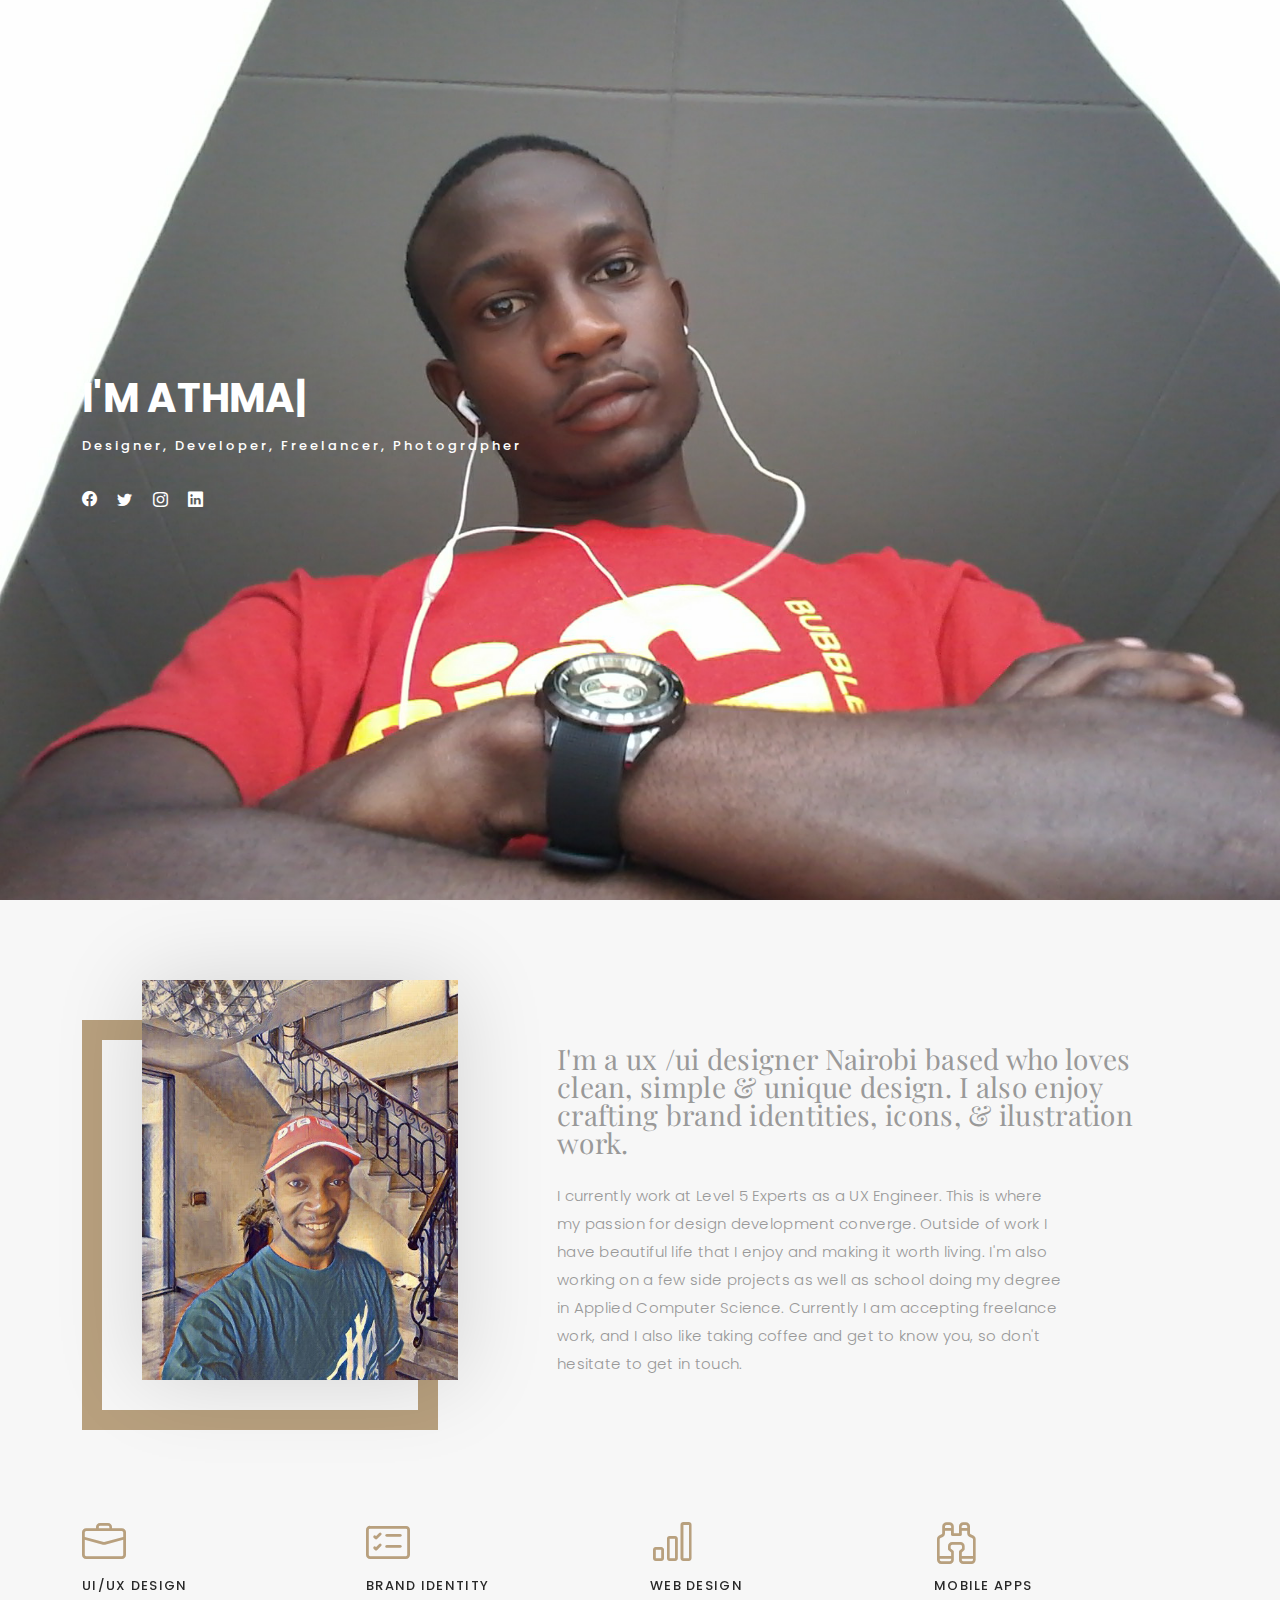
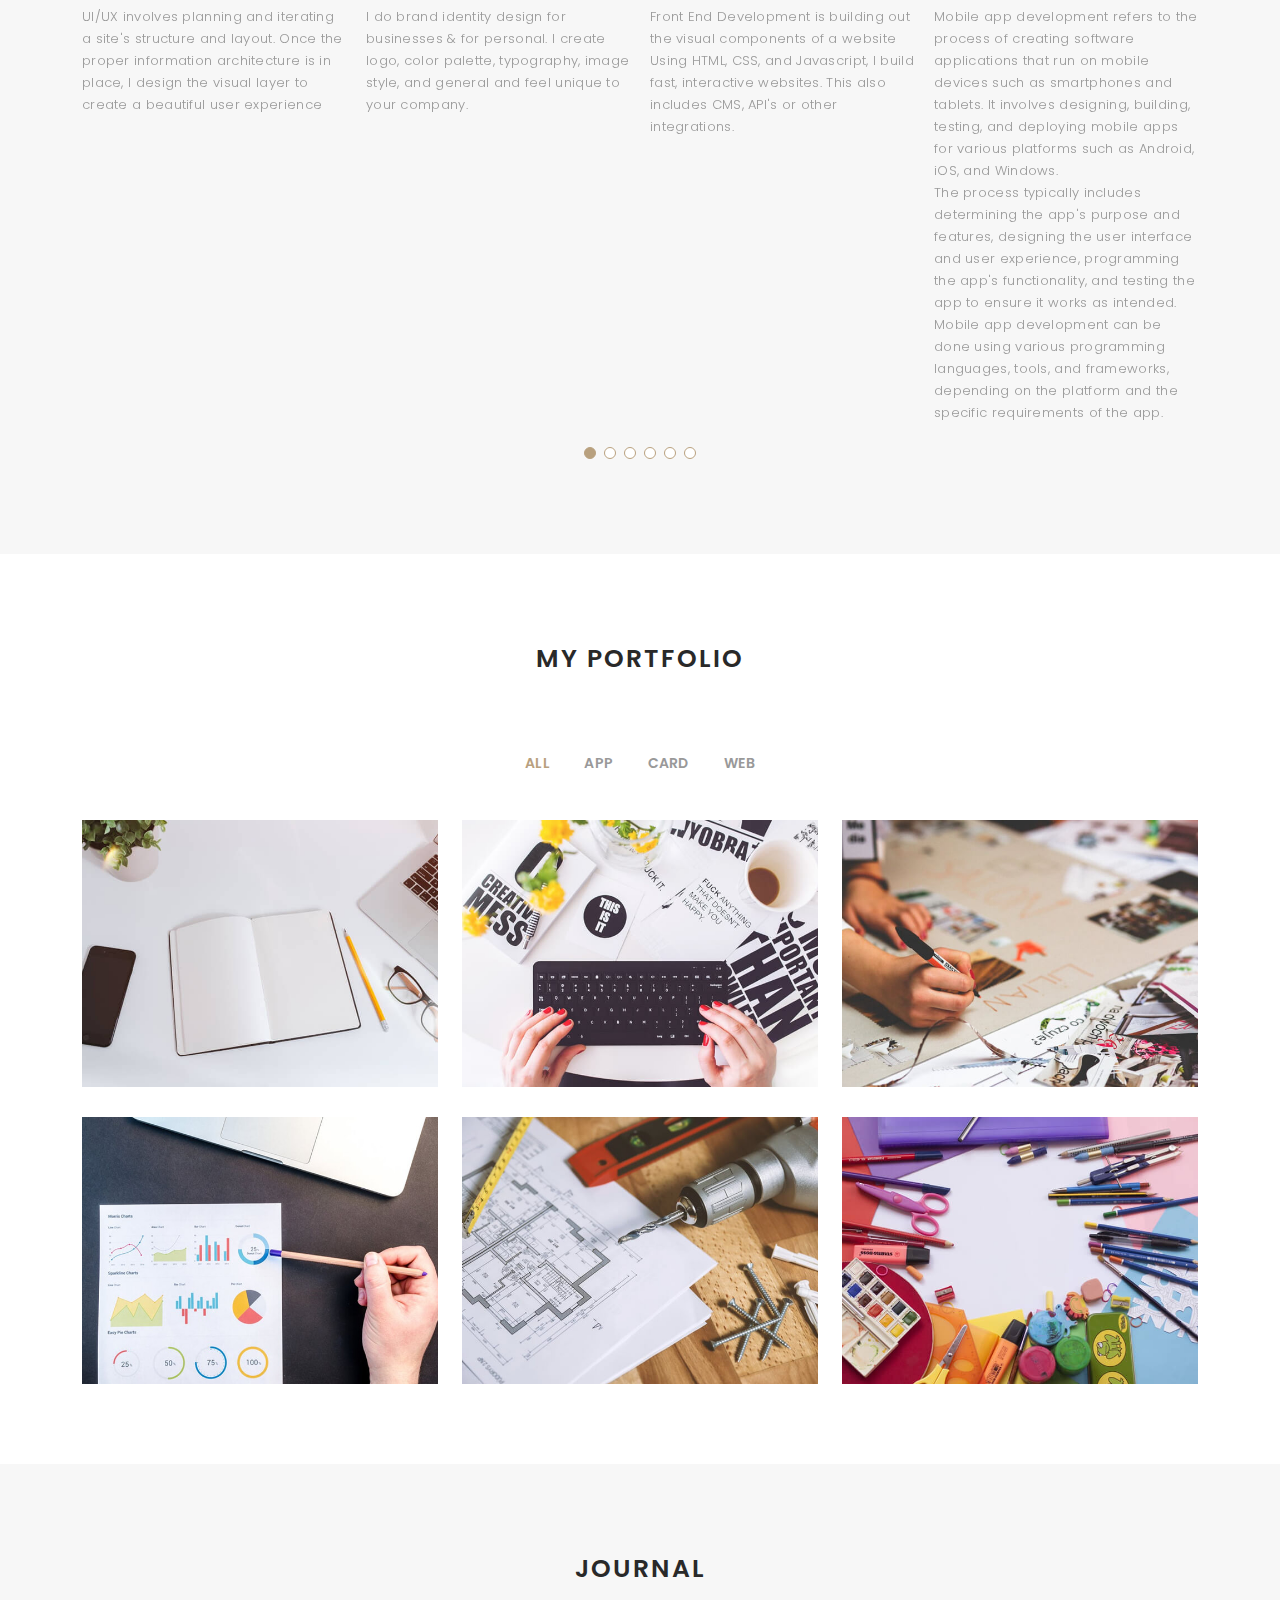
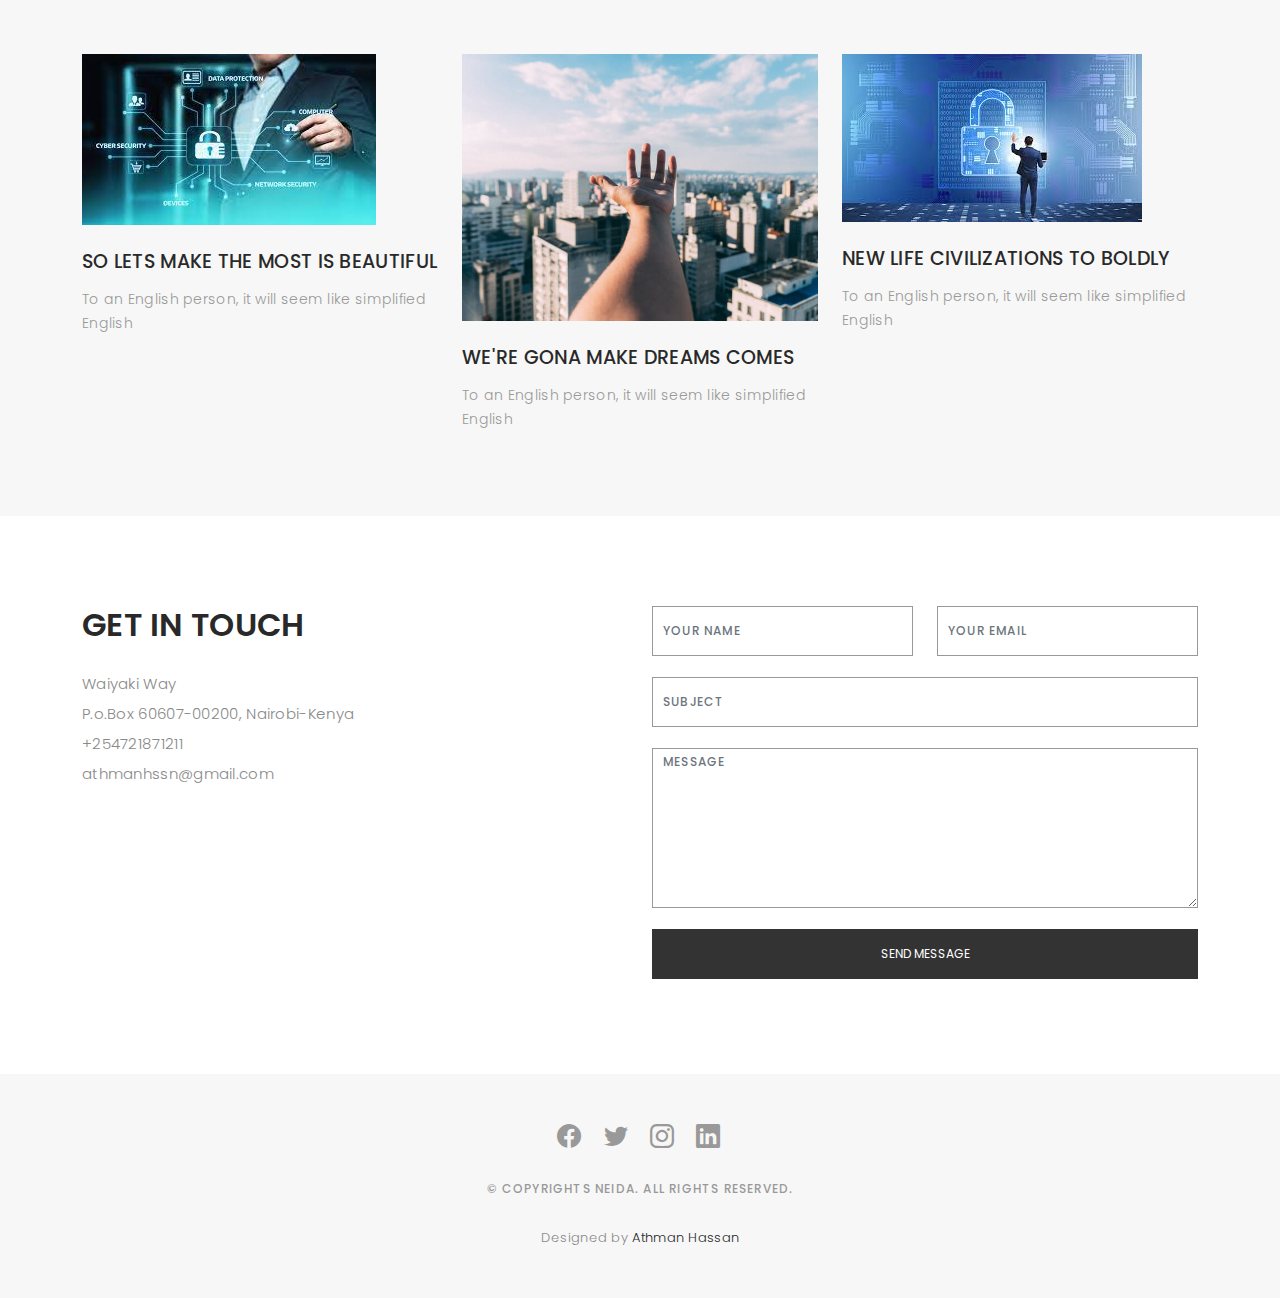
==== commit 405768c3: "Update index.html" ====
--- a/index.html
+++ b/index.html
@@ -135,7 +135,17 @@
               <div class="services-block">
                 <i class="bi bi-binoculars"></i>
                 <span>MOBILE APPS</span>
-                <p class="separator">To an English person, it will seem like simplified English,told me what </p>
+                <p class="separator">Mobile app development refers to the process of creating software applications that 
+                  run on mobile devices such as smartphones and tablets. It involves designing, building, testing, and 
+                  deploying mobile apps for various platforms such as Android, iOS, and Windows.
+                  <br>The process typically includes determining the app's purpose and features, designing the user interface and 
+                  user experience, programming the app's functionality, and testing the app to ensure it works as intended. 
+                  Mobile app development can be done using various programming languages, tools, and frameworks, depending on the platform 
+                  and the specific requirements of the app.
+
+
+
+ </p>
               </div>
             </div><!-- End testimonial item -->
 
@@ -428,4 +438,4 @@
 
 </body>
 
-</html>+</html>
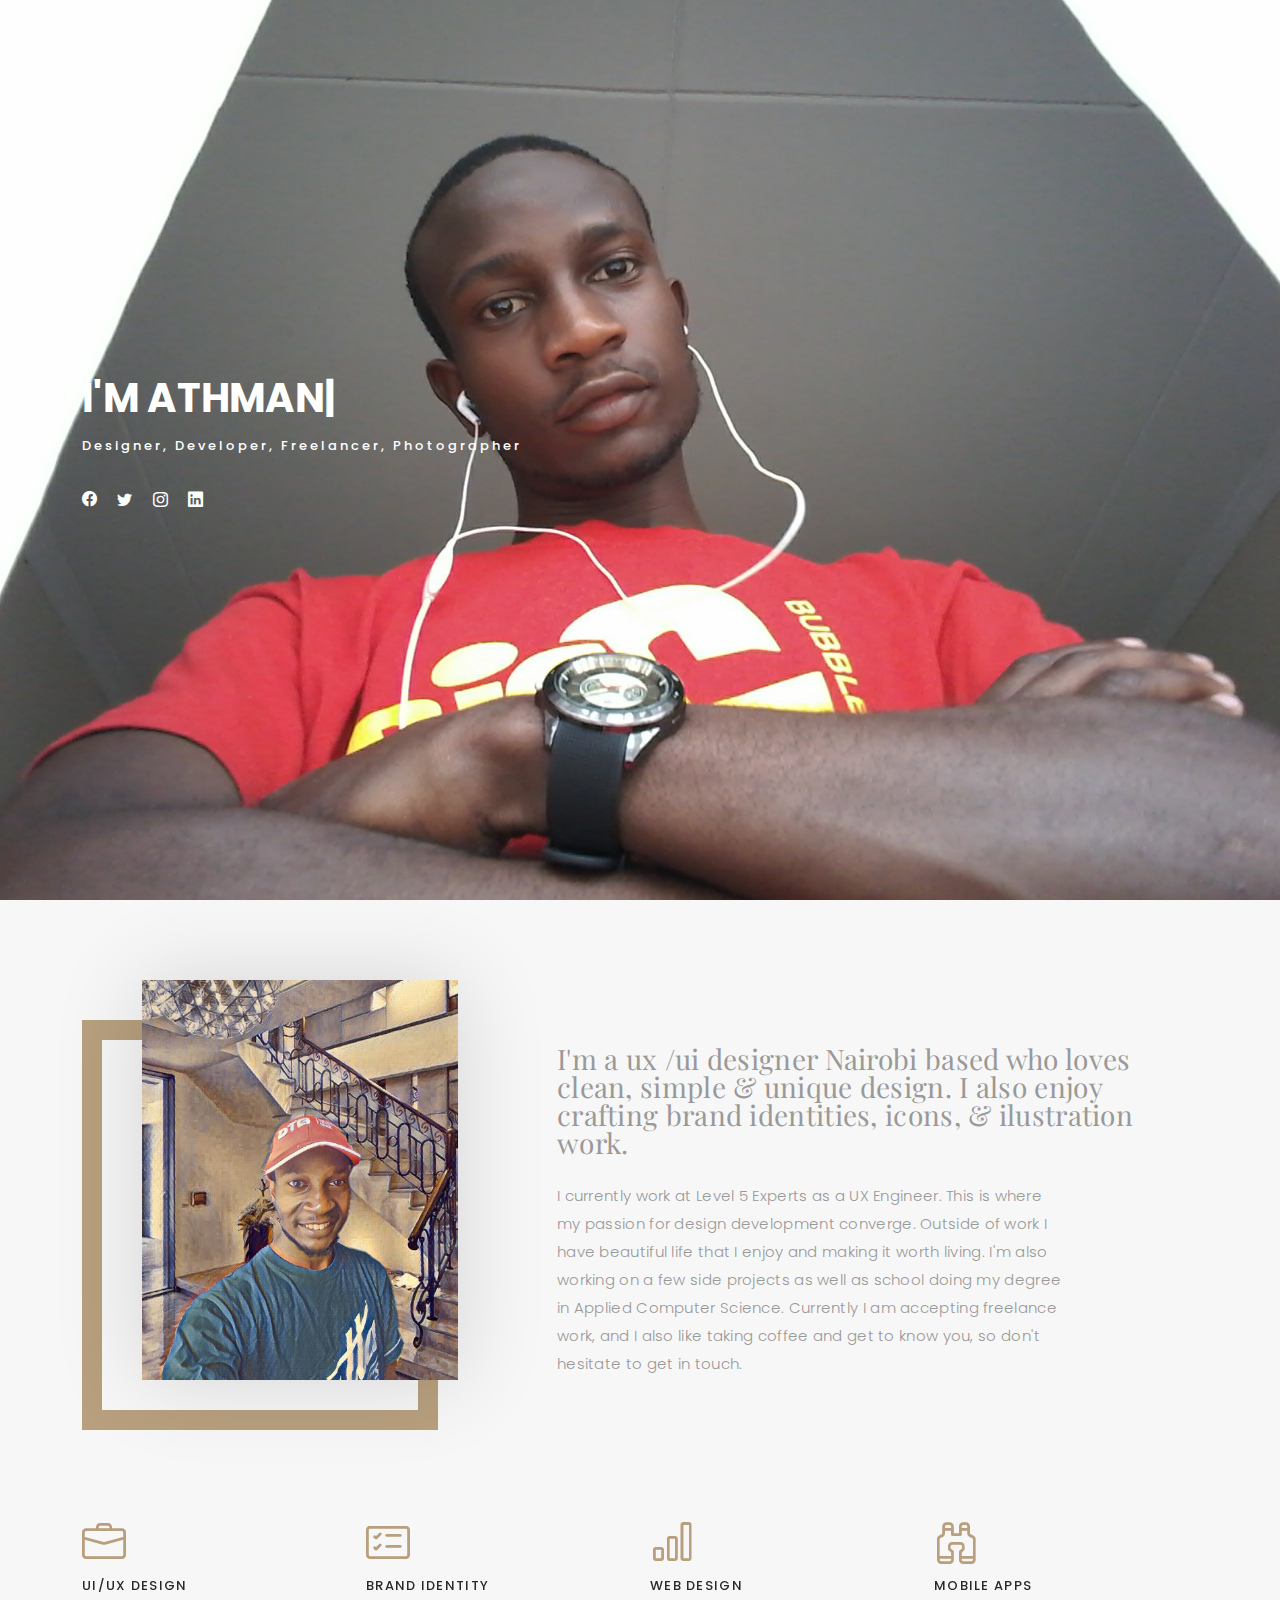
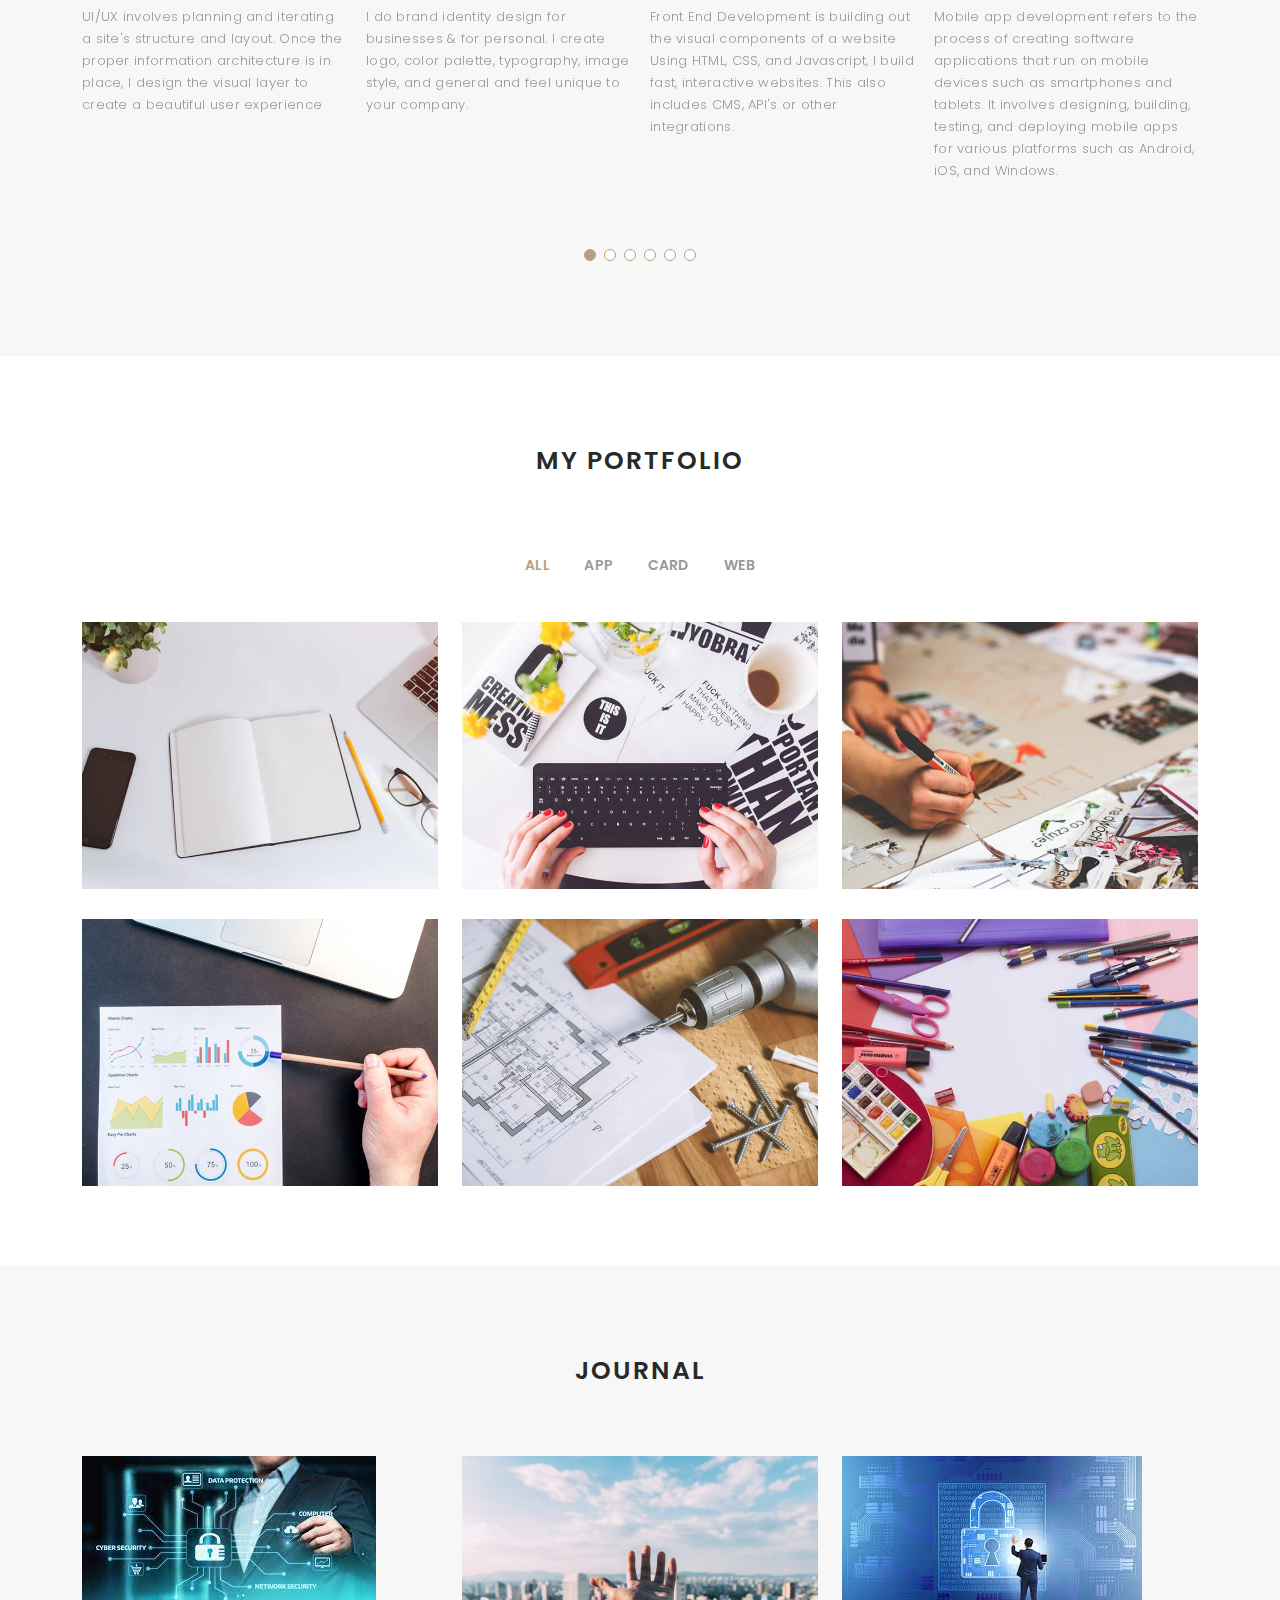
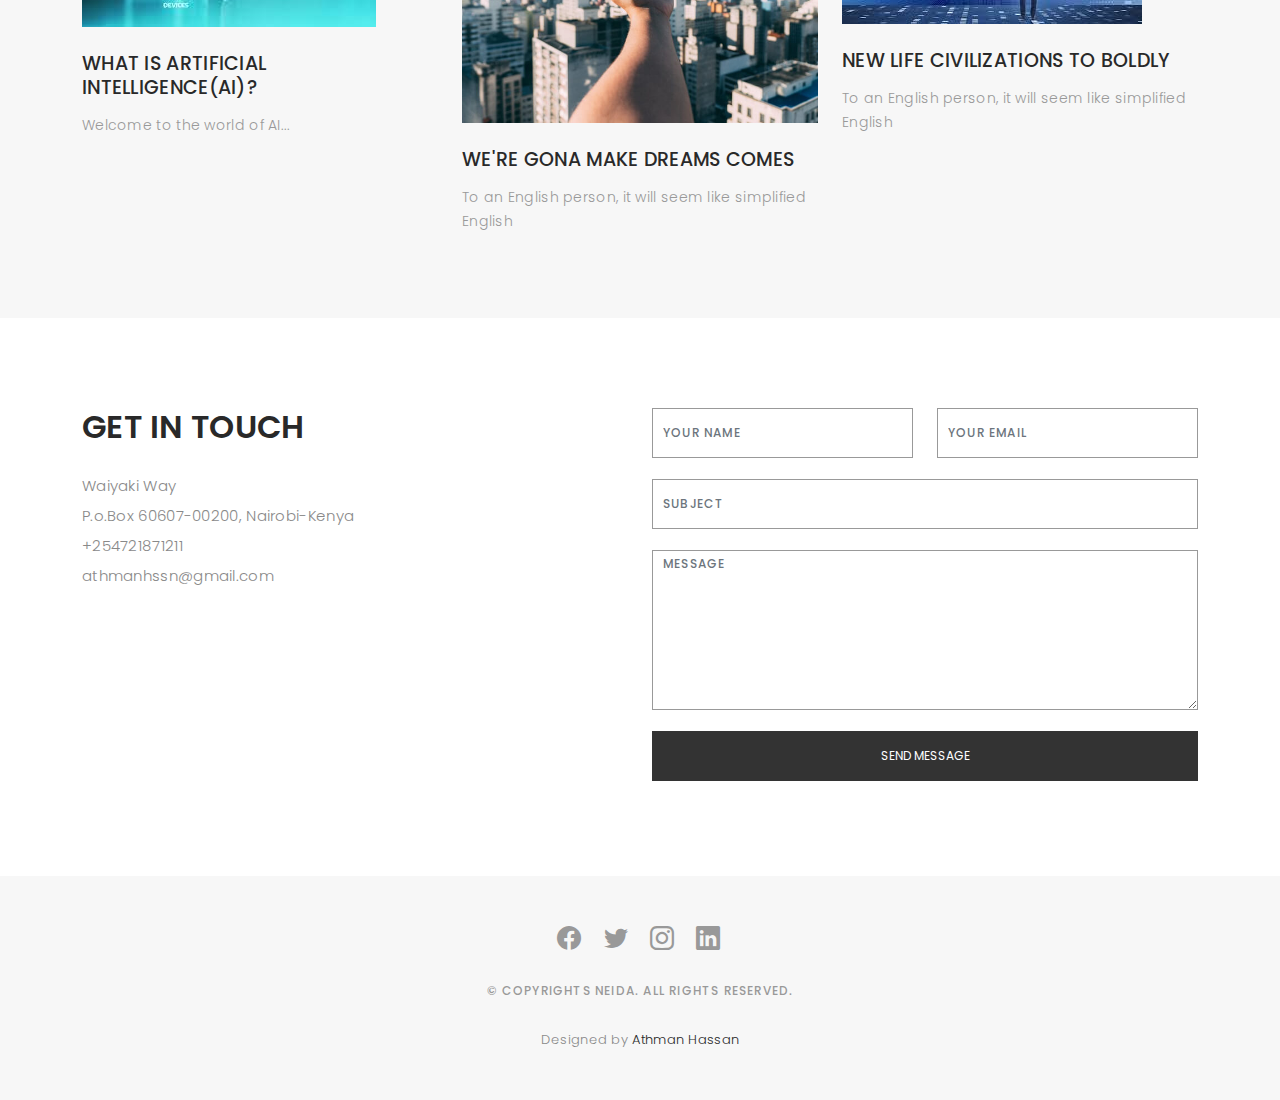
==== commit ef2a1d04: "Update index.html" ====
--- a/index.html
+++ b/index.html
@@ -138,14 +138,7 @@
                 <p class="separator">Mobile app development refers to the process of creating software applications that 
                   run on mobile devices such as smartphones and tablets. It involves designing, building, testing, and 
                   deploying mobile apps for various platforms such as Android, iOS, and Windows.
-                  <br>The process typically includes determining the app's purpose and features, designing the user interface and 
-                  user experience, programming the app's functionality, and testing the app to ensure it works as intended. 
-                  Mobile app development can be done using various programming languages, tools, and frameworks, depending on the platform 
-                  and the specific requirements of the app.
-
-
-
- </p>
+                </p>
               </div>
             </div><!-- End testimonial item -->
 
@@ -153,7 +146,9 @@
               <div class="services-block">
                 <i class="bi bi-brightness-high"></i>
                 <span>Analytics</span>
-                <p class="separator">To an English person, it will seem like simplified English,told me what </p>
+                <p class="separator">Analytics refers to the process of collecting, analyzing, and interpreting data to gain 
+                  insights and inform decision-making. In business, analytics can be used to examine patterns and trends in data 
+                  to identify opportunities for improvement or optimization. </p>
               </div>
             </div><!-- End testimonial item -->
 
@@ -161,7 +156,10 @@
               <div class="services-block">
                 <i class="bi bi-calendar4-week"></i>
                 <span>PHOTOGRAPHY</span>
-                <p class="separator">To an English person, it will seem like simplified English,told me what </p>
+                <p class="separator">Photography is the art and practice of capturing images using light-sensitive materials, 
+                  such as film or digital sensors, in order to create a visual representation of a scene or object. 
+                  Photography can be used for a variety of purposes, including artistic expression, documentation, journalism, 
+                  advertising, and scientific research. </p>
               </div>
             </div><!-- End testimonial item -->
 
@@ -283,8 +281,8 @@
 
                 <div class="journal-txt">
 
-                  <h4><a href="blog-single.html">SO LETS MAKE THE MOST IS BEAUTIFUL</a></h4>
-                  <p class="separator">To an English person, it will seem like simplified English
+                  <h4><a href="blog-single.html">WHAT IS ARTIFICIAL INTELLIGENCE(AI)?</a></h4>
+                  <p class="separator">Welcome to the world of AI...
                   </p>
 
                 </div>
